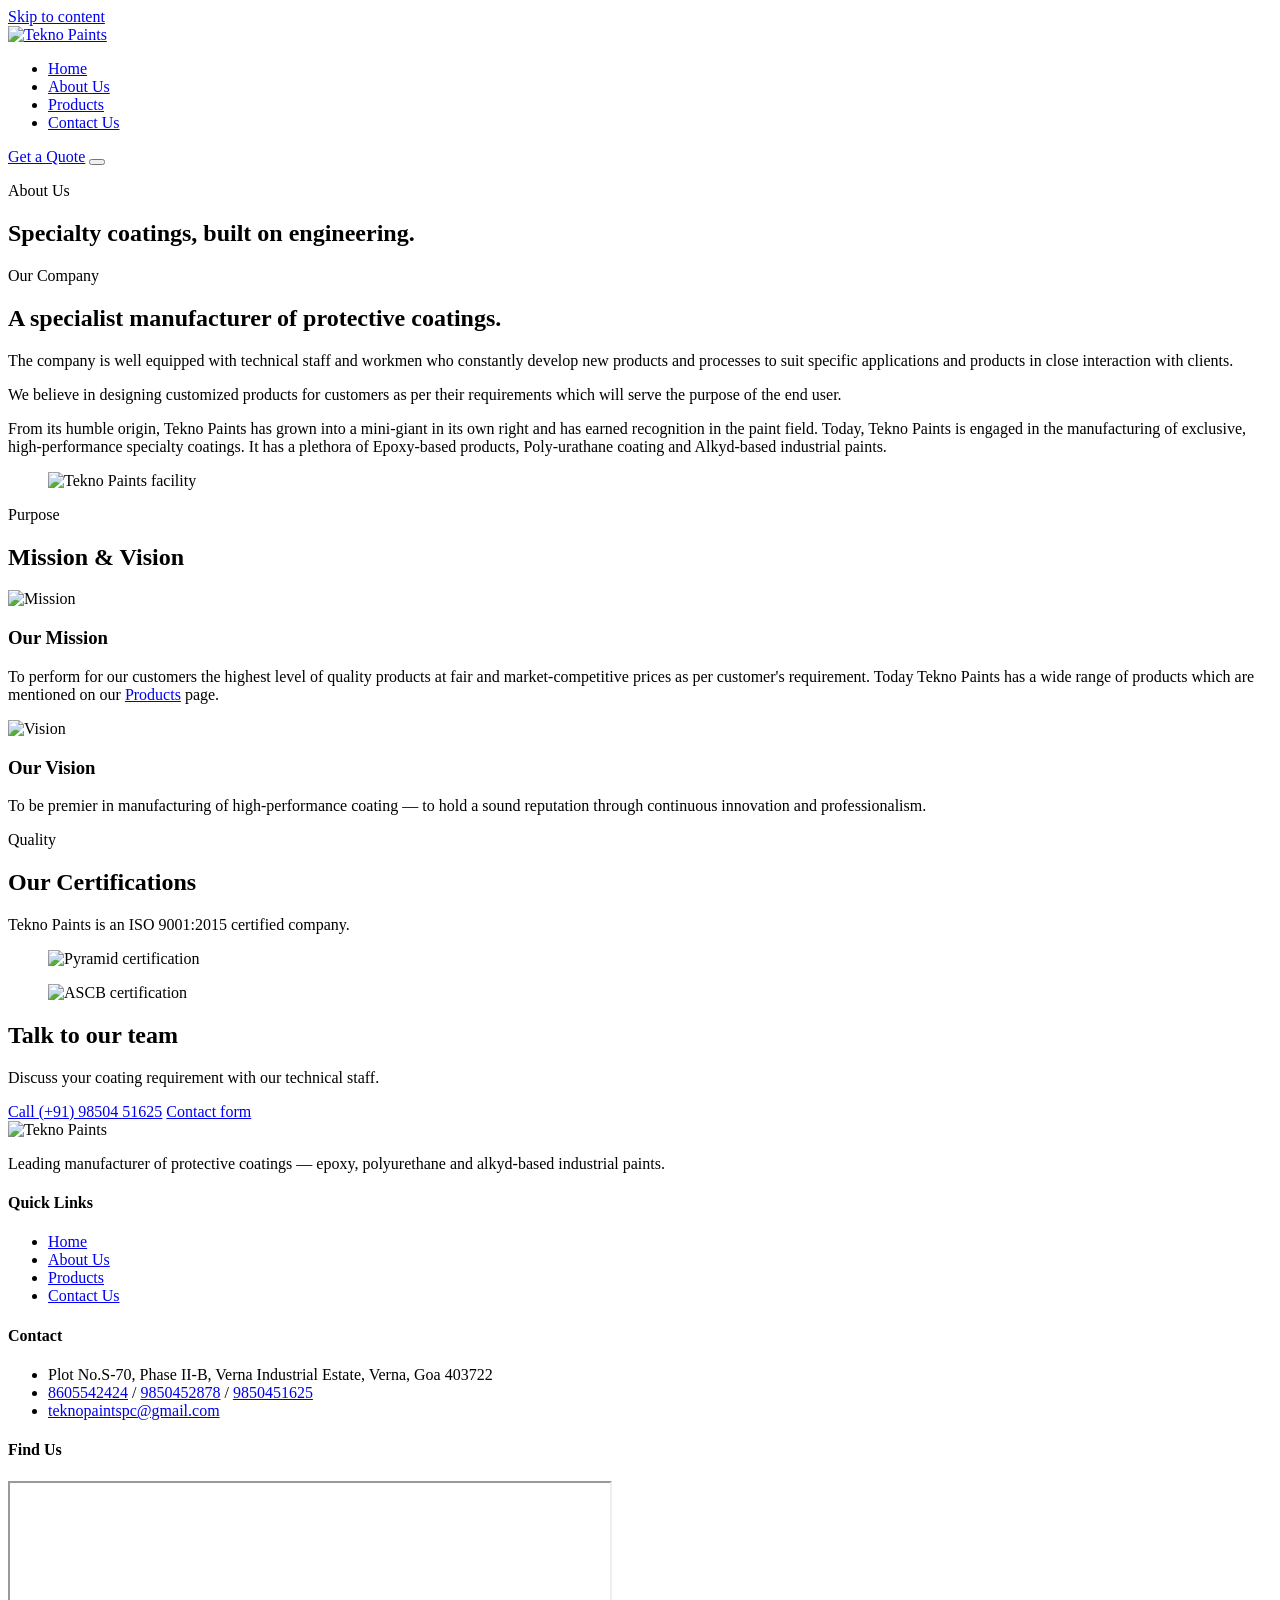
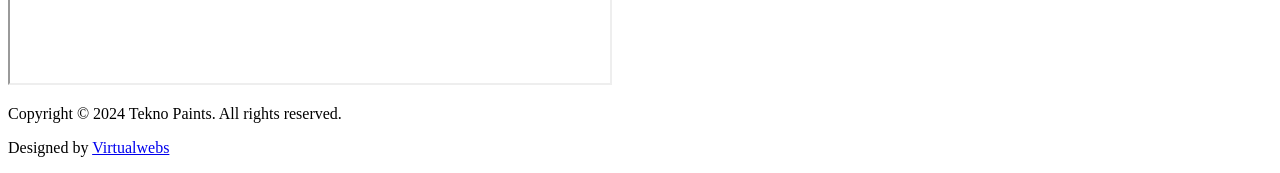
==== about-us/index.html @ 9f4a23ed "Add About Us page HTML structure This file contains the complete HTML structure for the About Us pag" ====
<!DOCTYPE html>
<html lang="en">
<head>
<meta charset="UTF-8">
<meta name="viewport" content="width=device-width, initial-scale=1.0">
<title>About Us | Tekno Paints</title>
<meta name="description" content="Tekno Paints started its journey in 2016 and is today a leading manufacturer of exclusive, high-performance specialty coatings — epoxy, polyurethane and alkyd-based industrial paints.">
<link rel="canonical" href="https://teknopaints.com/about-us/">
<meta name="theme-color" content="#382f89">
<meta property="og:type" content="website">
<meta property="og:site_name" content="Tekno Paints">
<meta property="og:title" content="About Us | Tekno Paints">
<meta property="og:description" content="From a humble origin in 2016 to a specialist manufacturer of high-performance protective coatings.">
<meta property="og:url" content="https://teknopaints.com/about-us/">
<meta property="og:image" content="https://teknopaints.com/wp-content/uploads/2021/11/tacnopaintslogo.png">
<link rel="icon" href="/wp-content/uploads/2021/11/cropped-logo-32x32.png" sizes="32x32">
<link rel="apple-touch-icon" href="/wp-content/uploads/2021/11/cropped-logo-180x180.png">
<link rel="preconnect" href="https://fonts.gstatic.com" crossorigin>
<link href="https://fonts.googleapis.com/css2?family=Raleway:wght@400;500;600;700;800&family=Open+Sans:wght@400;500;600&display=swap" rel="stylesheet">
<link rel="stylesheet" href="/assets/css/style.css">
<script type="application/ld+json">
{
  "@context": "https://schema.org",
  "@type": "AboutPage",
  "name": "About Us",
  "url": "https://teknopaints.com/about-us/",
  "mainEntity": {
    "@type": "Organization",
    "name": "Tekno Paints",
    "foundingDate": "2016",
    "url": "https://teknopaints.com/",
    "logo": "https://teknopaints.com/wp-content/uploads/2021/11/tacnopaintslogo.png"
  }
}
</script>
</head>
<body>
<a class="skip-link" href="#main">Skip to content</a>

<header class="site-header" id="siteHeader">
  <div class="container header-inner">
    <a href="/" class="brand" aria-label="Tekno Paints — Home">
      <img src="/wp-content/uploads/2021/11/tacnopaintslogo.png" alt="Tekno Paints" width="600" height="471">
    </a>
    <nav class="nav" id="primaryNav" aria-label="Primary">
      <ul>
        <li><a href="/">Home</a></li>
        <li><a href="/about-us/" aria-current="page">About Us</a></li>
        <li><a href="/products/">Products</a></li>
        <li><a href="/contact/">Contact Us</a></li>
      </ul>
    </nav>
    <a href="/contact/" class="btn btn-accent header-cta">Get a Quote</a>
    <button class="nav-toggle" id="navToggle" aria-label="Toggle navigation" aria-expanded="false" aria-controls="primaryNav">
      <span></span><span></span><span></span>
    </button>
  </div>
</header>

<main id="main">

  <section class="page-hero page-hero-small" aria-label="About Us">
    <div class="container">
      <p class="eyebrow">About Us</p>
      <h1>Specialty coatings, built on engineering.</h1>
    </div>
  </section>

  <section class="section" aria-label="Our Company">
    <div class="container grid-2">
      <div class="reveal">
        <p class="eyebrow eyebrow-dark">Our Company</p>
        <h2>A specialist manufacturer of protective coatings.</h2>
        <p>The company is well equipped with technical staff and workmen who constantly develop new products and processes to suit specific applications and products in close interaction with clients.</p>
        <p>We believe in designing customized products for customers as per their requirements which will serve the purpose of the end user.</p>
        <p>From its humble origin, Tekno Paints has grown into a mini-giant in its own right and has earned recognition in the paint field. Today, Tekno Paints is engaged in the manufacturing of exclusive, high-performance specialty coatings. It has a plethora of Epoxy-based products, Poly-urathane coating and Alkyd-based industrial paints.</p>
      </div>
      <figure class="media-frame reveal">
        <img src="/wp-content/uploads/2021/11/business-07-300x200.jpg" alt="Tekno Paints facility" loading="lazy" width="300" height="200">
      </figure>
    </div>
  </section>

  <section class="section section-mist" aria-label="Mission and Vision">
    <div class="container">
      <header class="section-head">
        <p class="eyebrow eyebrow-dark">Purpose</p>
        <h2>Mission &amp; Vision</h2>
      </header>
      <div class="grid-2">
        <article class="card reveal">
          <div class="card-media card-media-center">
            <img src="/wp-content/uploads/2021/11/mission-300x225.png" alt="Mission" loading="lazy" width="300" height="225">
          </div>
          <div class="card-body">
            <h3>Our Mission</h3>
            <p>To perform for our customers the highest level of quality products at fair and market-competitive prices as per customer's requirement. Today Tekno Paints has a wide range of products which are mentioned on our <a href="/products/">Products</a> page.</p>
          </div>
        </article>
        <article class="card reveal">
          <div class="card-media card-media-center">
            <img src="/wp-content/uploads/2021/11/Vission-for-tekno-paints-300x288.png" alt="Vision" loading="lazy" width="300" height="288">
          </div>
          <div class="card-body">
            <h3>Our Vision</h3>
            <p>To be premier in manufacturing of high-performance coating — to hold a sound reputation through continuous innovation and professionalism.</p>
          </div>
        </article>
      </div>
    </div>
  </section>

  <section class="section section-parallax" aria-label="Our Certifications">
    <div class="parallax-bg" style="background-image:url('/wp-content/uploads/2021/11/Paints.jpg')" aria-hidden="true"></div>
    <div class="container">
      <header class="section-head section-head-light">
        <p class="eyebrow">Quality</p>
        <h2>Our Certifications</h2>
        <p class="section-lede">Tekno Paints is an ISO 9001:2015 certified company.</p>
      </header>
      <div class="cert-grid">
        <figure class="cert-item reveal">
          <img src="/wp-content/uploads/2021/11/pyramid-219x300.png" alt="Pyramid certification" loading="lazy" width="219" height="300">
        </figure>
        <figure class="cert-item reveal">
          <img src="/wp-content/uploads/2021/11/ASCB-219x300.png" alt="ASCB certification" loading="lazy" width="219" height="300">
        </figure>
      </div>
    </div>
  </section>

  <section class="cta-band" aria-label="Contact call to action">
    <div class="container cta-inner">
      <div>
        <h2>Talk to our team</h2>
        <p>Discuss your coating requirement with our technical staff.</p>
      </div>
      <div class="cta-actions">
        <a class="btn btn-accent" href="tel:+919850451625">Call (+91) 98504 51625</a>
        <a class="btn btn-ghost" href="/contact/">Contact form</a>
      </div>
    </div>
  </section>

</main>

<footer class="site-footer">
  <div class="container footer-top">
    <div class="footer-brand">
      <img src="/wp-content/uploads/2021/11/tacnopaintslogo-300x236.png" alt="Tekno Paints" width="300" height="236">
      <p>Leading manufacturer of protective coatings — epoxy, polyurethane and alkyd-based industrial paints.</p>
    </div>
    <div class="footer-col">
      <h4>Quick Links</h4>
      <ul>
        <li><a href="/">Home</a></li>
        <li><a href="/about-us/">About Us</a></li>
        <li><a href="/products/">Products</a></li>
        <li><a href="/contact/">Contact Us</a></li>
      </ul>
    </div>
    <div class="footer-col">
      <h4>Contact</h4>
      <ul class="contact-list">
        <li>Plot No.S-70, Phase II-B, Verna Industrial Estate, Verna, Goa 403722</li>
        <li><a href="tel:+918605542424">8605542424</a> / <a href="tel:+919850452878">9850452878</a> / <a href="tel:+919850451625">9850451625</a></li>
        <li><a href="mailto:teknopaintspc@gmail.com">teknopaintspc@gmail.com</a></li>
      </ul>
    </div>
    <div class="footer-col footer-map">
      <h4>Find Us</h4>
      <iframe title="Tekno Paints location" src="https://www.google.com/maps/embed?pb=!1m18!1m12!1m3!1d4444.634633057286!2d73.92838452111691!3d15.376824888580234!2m3!1f0!2f0!3f0!3m2!1i1024!2i768!4f13.1!3m3!1m2!1s0x3bbfb9aafde27345%3A0x2d143a81a51e34ba!2sTekno%20Paints!5e0!3m2!1sen!2sin!4v1637125696912!5m2!1sen!2sin" width="600" height="200" loading="lazy" referrerpolicy="no-referrer-when-downgrade"></iframe>
    </div>
  </div>
  <div class="footer-bottom">
    <div class="container footer-bottom-inner">
      <p>Copyright © <span id="year">2024</span> Tekno Paints. All rights reserved.</p>
      <p>Designed by <a href="https://virtualwebs.co/" rel="noopener">Virtualwebs</a></p>
    </div>
  </div>
</footer>

<script src="/assets/js/main.js" defer></script>
</body>
</html>
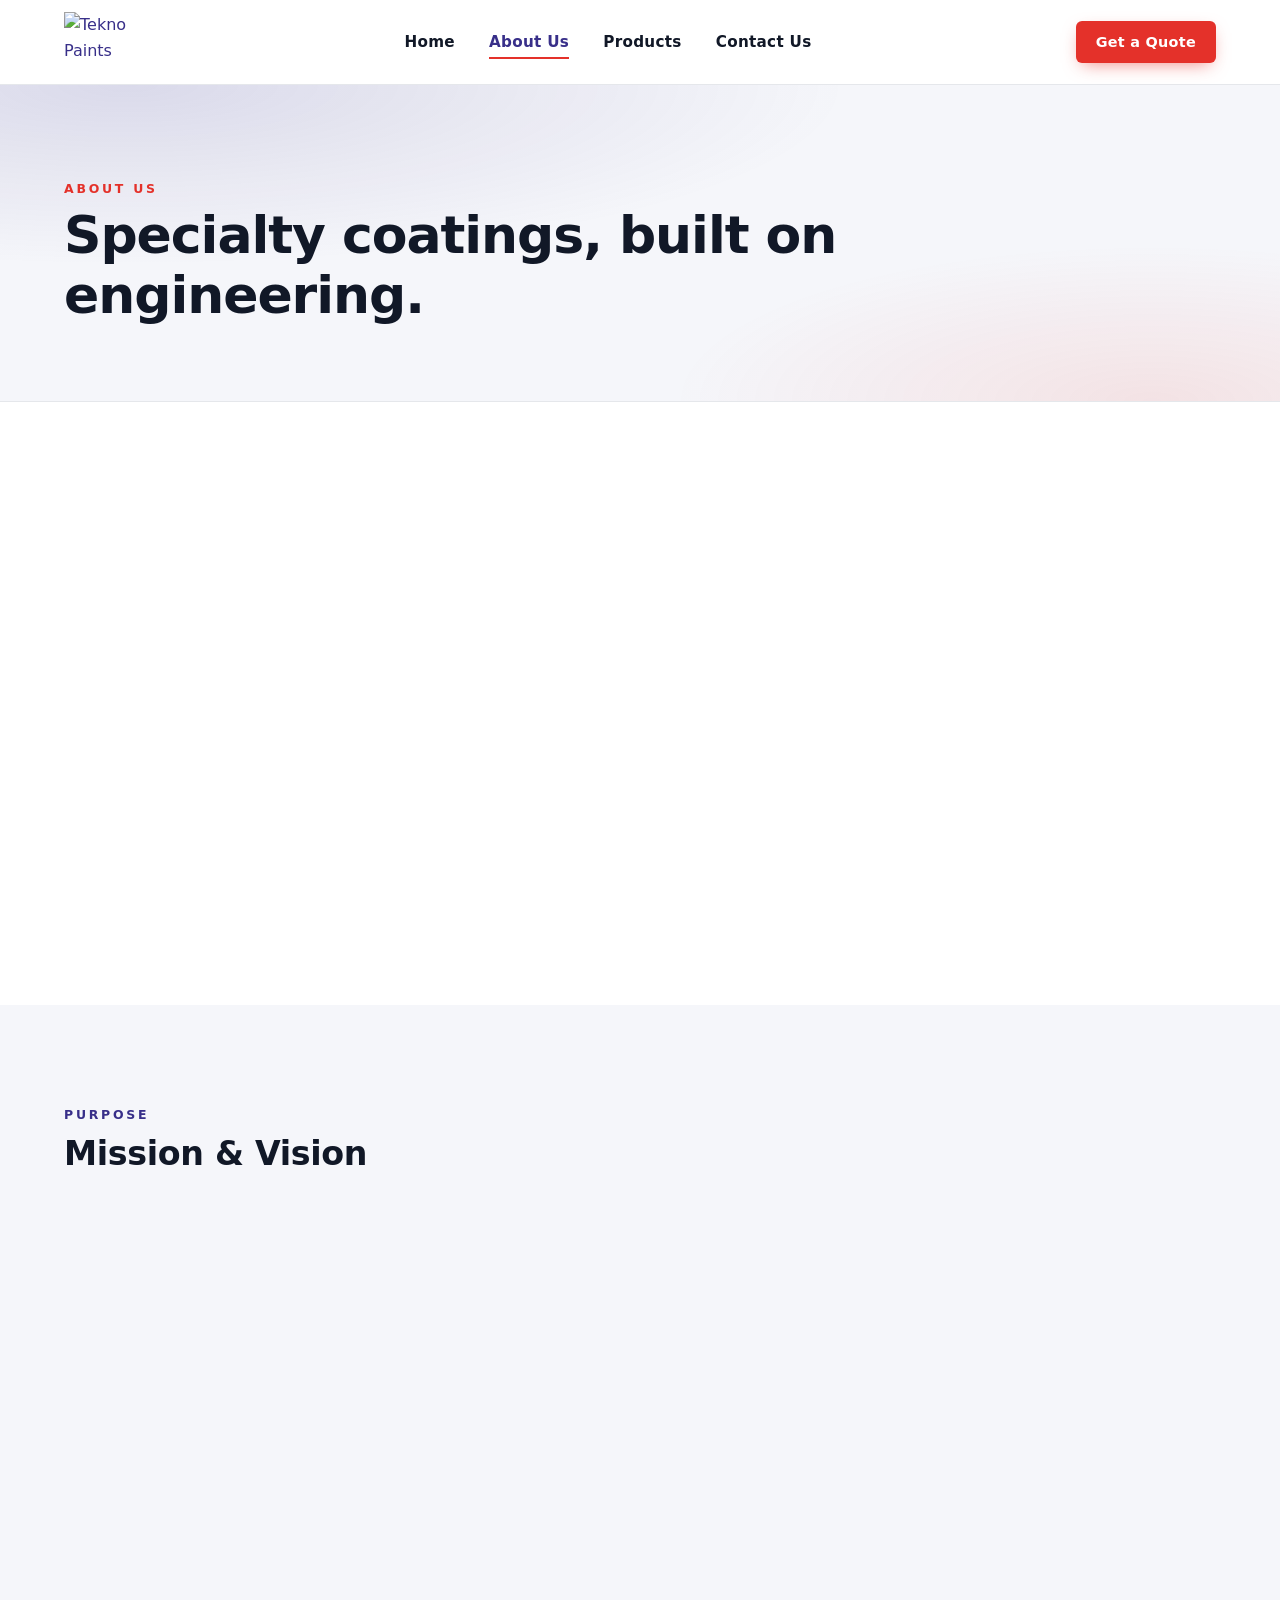
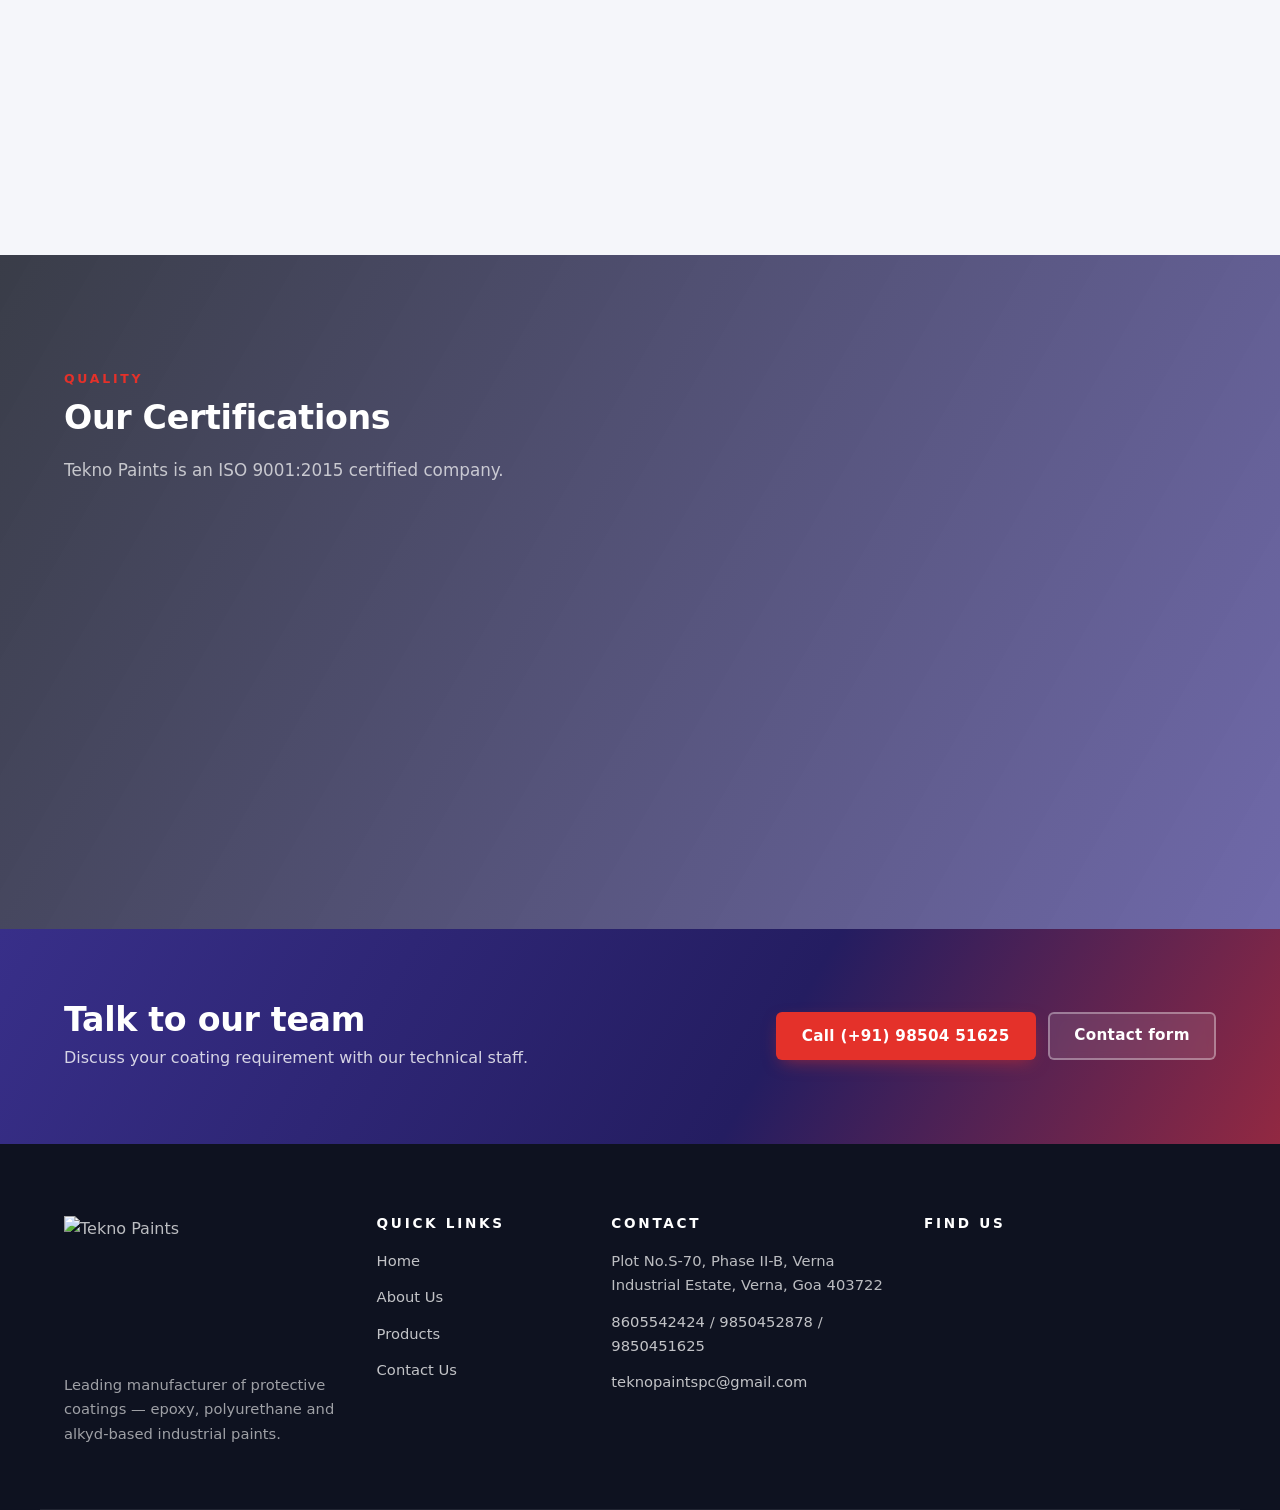
==== commit 50322817: "Fix CSS path in about-us page - change from absolute to relative path" ====
--- a/about-us/index.html
+++ b/about-us/index.html
@@ -4,7 +4,7 @@
 <meta charset="UTF-8">
 <meta name="viewport" content="width=device-width, initial-scale=1.0">
 <title>About Us | Tekno Paints</title>
-<meta name="description" content="Tekno Paints started its journey in 2016 and is today a leading manufacturer of exclusive, high-performance specialty coatings — epoxy, polyurethane and alkyd-based industrial paints.">
+<meta name="description" content="Tekno Paints started its journey in 2016 and is today a leading manufacturer of exclusive, high-performance specialty coatings — epoxy, polyurethane and alkyd-ba[...]
 <link rel="canonical" href="https://teknopaints.com/about-us/">
 <meta name="theme-color" content="#382f89">
 <meta property="og:type" content="website">
@@ -17,7 +17,7 @@
 <link rel="apple-touch-icon" href="/wp-content/uploads/2021/11/cropped-logo-180x180.png">
 <link rel="preconnect" href="https://fonts.gstatic.com" crossorigin>
 <link href="https://fonts.googleapis.com/css2?family=Raleway:wght@400;500;600;700;800&family=Open+Sans:wght@400;500;600&display=swap" rel="stylesheet">
-<link rel="stylesheet" href="/assets/css/style.css">
+<link rel="stylesheet" href="../assets/css/style.css">
 <script type="application/ld+json">
 {
   "@context": "https://schema.org",
@@ -71,9 +71,9 @@
       <div class="reveal">
         <p class="eyebrow eyebrow-dark">Our Company</p>
         <h2>A specialist manufacturer of protective coatings.</h2>
-        <p>The company is well equipped with technical staff and workmen who constantly develop new products and processes to suit specific applications and products in close interaction with clients.</p>
+        <p>The company is well equipped with technical staff and workmen who constantly develop new products and processes to suit specific applications and products in close interaction with clie[...]
         <p>We believe in designing customized products for customers as per their requirements which will serve the purpose of the end user.</p>
-        <p>From its humble origin, Tekno Paints has grown into a mini-giant in its own right and has earned recognition in the paint field. Today, Tekno Paints is engaged in the manufacturing of exclusive, high-performance specialty coatings. It has a plethora of Epoxy-based products, Poly-urathane coating and Alkyd-based industrial paints.</p>
+        <p>From its humble origin, Tekno Paints has grown into a mini-giant in its own right and has earned recognition in the paint field. Today, Tekno Paints is engaged in the manufacturing of e[...]
       </div>
       <figure class="media-frame reveal">
         <img src="/wp-content/uploads/2021/11/business-07-300x200.jpg" alt="Tekno Paints facility" loading="lazy" width="300" height="200">
@@ -94,7 +94,7 @@
           </div>
           <div class="card-body">
             <h3>Our Mission</h3>
-            <p>To perform for our customers the highest level of quality products at fair and market-competitive prices as per customer's requirement. Today Tekno Paints has a wide range of products which are mentioned on our <a href="/products/">Products</a> page.</p>
+            <p>To perform for our customers the highest level of quality products at fair and market-competitive prices as per customer's requirement. Today Tekno Paints has a wide range of produc[...]
           </div>
         </article>
         <article class="card reveal">
@@ -169,7 +169,7 @@
     </div>
     <div class="footer-col footer-map">
       <h4>Find Us</h4>
-      <iframe title="Tekno Paints location" src="https://www.google.com/maps/embed?pb=!1m18!1m12!1m3!1d4444.634633057286!2d73.92838452111691!3d15.376824888580234!2m3!1f0!2f0!3f0!3m2!1i1024!2i768!4f13.1!3m3!1m2!1s0x3bbfb9aafde27345%3A0x2d143a81a51e34ba!2sTekno%20Paints!5e0!3m2!1sen!2sin!4v1637125696912!5m2!1sen!2sin" width="600" height="200" loading="lazy" referrerpolicy="no-referrer-when-downgrade"></iframe>
+      <iframe title="Tekno Paints location" src="https://www.google.com/maps/embed?pb=!1m18!1m12!1m3!1d4444.634633057286!2d73.92838452111691!3d15.376824888580234!2m3!1f0!2f0!3f0!3m2!1i1024!2i768![...]
     </div>
   </div>
   <div class="footer-bottom">
@@ -182,4 +182,4 @@
 
 <script src="/assets/js/main.js" defer></script>
 </body>
-</html>
+</html>
--- a/assets/css/style.css
+++ b/assets/css/style.css
@@ -0,0 +1,587 @@
+ /* =========================================================
+   Tekno Paints — Design System
+   ========================================================= */
+
+:root {
+  --brand: #382f89;
+  --brand-600: #2c256f;
+  --brand-050: #eeecf8;
+  --accent: #e4312a;
+  --accent-600: #c4211b;
+  --ink: #111827;
+  --ink-2: #1f2937;
+  --muted: #6b7280;
+  --line: #e5e7eb;
+  --paper: #ffffff;
+  --mist: #f5f6fa;
+  --mist-2: #eef0f7;
+  --steel: #0e1220;
+  --steel-2: #161c2e;
+  --radius: 6px;
+  --radius-lg: 10px;
+  --shadow-sm: 0 1px 2px rgba(17, 24, 39, .06), 0 1px 1px rgba(17, 24, 39, .04);
+  --shadow-md: 0 8px 24px -8px rgba(17, 24, 39, .18);
+  --shadow-lg: 0 24px 60px -20px rgba(17, 24, 39, .28);
+  --container: 1200px;
+  --font-display: 'Raleway', system-ui, -apple-system, Segoe UI, Roboto, sans-serif;
+  --font-body: 'Open Sans', system-ui, -apple-system, Segoe UI, Roboto, sans-serif;
+  --ease: cubic-bezier(.2, .7, .2, 1);
+}
+
+*, *::before, *::after { box-sizing: border-box; }
+
+html { scroll-behavior: smooth; -webkit-text-size-adjust: 100%; }
+@media (prefers-reduced-motion: reduce) { html { scroll-behavior: auto; } }
+
+body {
+  margin: 0;
+  font-family: var(--font-body);
+  font-size: 16px;
+  line-height: 1.65;
+  color: var(--ink-2);
+  background: var(--paper);
+  -webkit-font-smoothing: antialiased;
+  text-rendering: optimizeLegibility;
+}
+
+img, svg, video, iframe { max-width: 100%; display: block; }
+img { height: auto; }
+a { color: var(--brand); text-decoration: none; transition: color .2s var(--ease); }
+a:hover { color: var(--accent); }
+
+h1, h2, h3, h4, h5, h6 {
+  font-family: var(--font-display);
+  color: var(--ink);
+  font-weight: 600;
+  letter-spacing: -0.01em;
+  line-height: 1.15;
+  margin: 0 0 .6em;
+}
+h1 { font-size: clamp(2rem, 4.4vw, 3.25rem); font-weight: 700; letter-spacing: -0.02em; }
+h2 { font-size: clamp(1.6rem, 2.6vw, 2.25rem); }
+h3 { font-size: 1.2rem; }
+h4 { font-size: 1rem; }
+
+p { margin: 0 0 1em; }
+ul { padding-left: 1.15em; }
+
+::selection { background: var(--brand); color: #fff; }
+
+:focus-visible {
+  outline: 2px solid var(--accent);
+  outline-offset: 3px;
+  border-radius: 3px;
+}
+
+.skip-link {
+  position: absolute; left: -999px; top: -999px;
+  background: var(--brand); color: #fff; padding: .6em 1em;
+  border-radius: var(--radius); z-index: 10000;
+}
+.skip-link:focus { left: 1rem; top: 1rem; }
+
+/* -------- Layout -------- */
+.container {
+  width: 100%;
+  max-width: var(--container);
+  margin: 0 auto;
+  padding: 0 24px;
+}
+@media (max-width: 600px) { .container { padding: 0 18px; } }
+
+.section { padding: 96px 0; }
+.section-mist { background: var(--mist); }
+.section-dark { background: var(--steel); color: rgba(255,255,255,.82); }
+.section-dark h1, .section-dark h2, .section-dark h3, .section-dark h4 { color: #fff; }
+
+.section-head { max-width: 720px; margin-bottom: 56px; }
+.section-lede { color: var(--muted); font-size: 1.05rem; }
+.section-head-light .section-lede { color: rgba(255,255,255,.7); }
+
+.eyebrow {
+  display: inline-block;
+  font-family: var(--font-display);
+  font-size: .78rem;
+  letter-spacing: .22em;
+  text-transform: uppercase;
+  color: var(--accent);
+  margin: 0 0 .75em;
+  font-weight: 600;
+}
+.eyebrow-dark { color: var(--brand); }
+
+.accent { color: var(--accent); }
+
+.center { text-align: center; }
+.mt-lg { margin-top: 32px; }
+
+/* -------- Buttons -------- */
+.btn {
+  display: inline-flex;
+  align-items: center;
+  justify-content: center;
+  gap: .55em;
+  font-family: var(--font-display);
+  font-weight: 600;
+  font-size: .95rem;
+  letter-spacing: .02em;
+  padding: .95em 1.6em;
+  border-radius: var(--radius);
+  border: 2px solid transparent;
+  cursor: pointer;
+  transition: transform .2s var(--ease), background .2s var(--ease), color .2s var(--ease), border-color .2s var(--ease), box-shadow .2s var(--ease);
+  text-align: center;
+  line-height: 1;
+  white-space: nowrap;
+}
+.btn:active { transform: translateY(1px); }
+.btn-accent {
+  background: var(--accent); color: #fff;
+  box-shadow: 0 6px 18px -6px rgba(228, 49, 42, .6);
+}
+.btn-accent:hover { background: var(--accent-600); color: #fff; box-shadow: 0 10px 24px -8px rgba(228, 49, 42, .7); }
+.btn-outline {
+  background: transparent; color: var(--brand); border-color: var(--brand);
+}
+.btn-outline:hover { background: var(--brand); color: #fff; }
+.btn-ghost {
+  background: rgba(255,255,255,.08); color: #fff; border-color: rgba(255,255,255,.35);
+  backdrop-filter: blur(4px);
+}
+.btn-ghost:hover { background: rgba(255,255,255,.15); color: #fff; border-color: rgba(255,255,255,.6); }
+
+.link-arrow {
+  display: inline-flex; align-items: center; gap: .4em;
+  font-family: var(--font-display); font-weight: 600; color: var(--brand);
+  border-bottom: 1px solid transparent; padding-bottom: 2px;
+  transition: gap .2s var(--ease), color .2s var(--ease), border-color .2s var(--ease);
+}
+.link-arrow:hover { color: var(--accent); gap: .7em; border-color: var(--accent); }
+
+/* -------- Header -------- */
+.site-header {
+  position: sticky; top: 0; z-index: 500;
+  background: rgba(255,255,255,.92);
+  backdrop-filter: saturate(180%) blur(10px);
+  border-bottom: 1px solid var(--line);
+  transition: box-shadow .25s var(--ease);
+}
+.site-header.is-scrolled { box-shadow: var(--shadow-sm); }
+
+.header-inner {
+  display: flex; align-items: center; justify-content: space-between;
+  gap: 24px; min-height: 84px;
+}
+
+.brand img {
+  max-height: 60px; width: auto; height: auto;
+  transition: max-height .25s var(--ease);
+}
+.site-header.is-scrolled .brand img { max-height: 48px; }
+
+.nav ul {
+  display: flex; align-items: center; gap: 34px;
+  list-style: none; margin: 0; padding: 0;
+}
+.nav a {
+  position: relative;
+  font-family: var(--font-display);
+  font-weight: 600;
+  font-size: .95rem;
+  letter-spacing: .02em;
+  color: var(--ink);
+  padding: 6px 0;
+}
+.nav a::after {
+  content: ""; position: absolute; left: 0; right: 0; bottom: -2px;
+  height: 2px; background: var(--accent);
+  transform: scaleX(0); transform-origin: left;
+  transition: transform .25s var(--ease);
+}
+.nav a:hover, .nav a[aria-current="page"] { color: var(--brand); }
+.nav a:hover::after, .nav a[aria-current="page"]::after { transform: scaleX(1); }
+
+.header-cta { padding: .8em 1.25em; font-size: .9rem; }
+
+.nav-toggle {
+  display: none;
+  width: 44px; height: 44px;
+  background: transparent; border: 1px solid var(--line);
+  border-radius: var(--radius);
+  cursor: pointer;
+  padding: 0;
+  flex-direction: column; align-items: center; justify-content: center; gap: 5px;
+}
+.nav-toggle span {
+  display: block; width: 20px; height: 2px; background: var(--ink);
+  transition: transform .25s var(--ease), opacity .25s var(--ease);
+}
+.nav-toggle[aria-expanded="true"] span:nth-child(1) { transform: translateY(7px) rotate(45deg); }
+.nav-toggle[aria-expanded="true"] span:nth-child(2) { opacity: 0; }
+.nav-toggle[aria-expanded="true"] span:nth-child(3) { transform: translateY(-7px) rotate(-45deg); }
+
+@media (max-width: 900px) {
+  .header-cta { display: none; }
+  .nav-toggle { display: flex; }
+  .nav {
+    position: absolute; top: 100%; left: 0; right: 0;
+    background: #fff; border-bottom: 1px solid var(--line);
+    max-height: 0; overflow: hidden;
+    transition: max-height .3s var(--ease);
+  }
+  .nav.is-open { max-height: 320px; }
+  .nav ul { flex-direction: column; align-items: stretch; gap: 0; padding: 8px 24px 16px; }
+  .nav a { padding: 14px 0; border-bottom: 1px solid var(--line); display: block; }
+  .nav li:last-child a { border-bottom: 0; }
+  .nav a::after { display: none; }
+}
+
+/* -------- Hero -------- */
+.hero {
+  position: relative; overflow: hidden;
+  min-height: 78vh;
+  display: flex; flex-direction: column; justify-content: center;
+  color: #fff;
+  isolation: isolate;
+}
+.hero-bg { position: absolute; inset: 0; z-index: -2; }
+.hero-bg img { width: 100%; height: 100%; object-fit: cover; }
+.hero-overlay {
+  position: absolute; inset: 0;
+  background:
+    linear-gradient(120deg, rgba(14,18,32,.86) 0%, rgba(56,47,137,.72) 55%, rgba(228,49,42,.55) 100%);
+}
+.hero-content {
+  position: relative;
+  padding: 120px 24px 140px;
+  max-width: 900px;
+}
+.hero h1 {
+  color: #fff; font-size: clamp(2.6rem, 6vw, 4.6rem);
+  letter-spacing: -0.03em; line-height: 1.02; margin-bottom: 20px;
+}
+.hero-lede {
+  font-size: clamp(1.05rem, 1.6vw, 1.25rem);
+  color: rgba(255,255,255,.86); max-width: 640px; margin-bottom: 40px;
+}
+.hero-cta { display: flex; flex-wrap: wrap; gap: 14px; }
+
+.hero-marquee {
+  position: absolute; left: 0; right: 0; bottom: 0;
+  display: flex; gap: 42px;
+  padding: 18px 24px;
+  background: rgba(14,18,32,.72);
+  border-top: 1px solid rgba(255,255,255,.08);
+  backdrop-filter: blur(8px);
+  white-space: nowrap;
+  animation: marquee 40s linear infinite;
+  font-family: var(--font-display); font-size: .82rem;
+  letter-spacing: .22em; text-transform: uppercase;
+  color: rgba(255,255,255,.72);
+}
+.hero-marquee span::before { content: "◆"; color: var(--accent); margin-right: 12px; }
+@keyframes marquee {
+  from { transform: translateX(0); }
+  to { transform: translateX(-50%); }
+}
+@media (prefers-reduced-motion: reduce) {
+  .hero-marquee { animation: none; }
+}
+
+/* -------- Page hero (inner pages) -------- */
+.page-hero {
+  position: relative;
+  padding: 110px 0 70px;
+  background:
+    radial-gradient(1200px 300px at 10% 0%, rgba(56,47,137,.14), transparent 60%),
+    radial-gradient(800px 260px at 90% 100%, rgba(228,49,42,.10), transparent 60%),
+    var(--mist);
+  border-bottom: 1px solid var(--line);
+}
+.page-hero-small { padding: 90px 0 60px; }
+.page-hero h1 { max-width: 900px; margin-bottom: 16px; }
+.page-hero .eyebrow { margin-bottom: .5em; }
+
+.chip-nav { display: flex; flex-wrap: wrap; gap: 10px; margin-top: 24px; }
+.chip {
+  display: inline-flex; align-items: center;
+  font-family: var(--font-display); font-weight: 600; font-size: .85rem;
+  padding: .5em 1em; border-radius: 999px;
+  background: #fff; color: var(--brand);
+  border: 1px solid var(--line);
+  transition: background .2s var(--ease), color .2s var(--ease), border-color .2s var(--ease);
+}
+.chip:hover { background: var(--brand); color: #fff; border-color: var(--brand); }
+
+/* -------- Grid utilities -------- */
+.grid-2 { display: grid; grid-template-columns: 1fr 1fr; gap: 56px; align-items: center; }
+.grid-2-tight { gap: 48px; align-items: start; }
+.grid-3 { display: grid; grid-template-columns: repeat(3, 1fr); gap: 28px; }
+.grid-4 { display: grid; grid-template-columns: repeat(4, 1fr); gap: 24px; }
+
+@media (max-width: 1000px) {
+  .grid-4 { grid-template-columns: repeat(3, 1fr); }
+  .grid-3 { grid-template-columns: repeat(2, 1fr); }
+}
+@media (max-width: 720px) {
+  .grid-2, .grid-3, .grid-4 { grid-template-columns: 1fr; gap: 24px; }
+  .section { padding: 64px 0; }
+  .section-head { margin-bottom: 32px; }
+}
+
+/* -------- Cards -------- */
+.card {
+  background: #fff; border: 1px solid var(--line); border-radius: var(--radius-lg);
+  overflow: hidden; display: flex; flex-direction: column;
+  transition: transform .3s var(--ease), box-shadow .3s var(--ease), border-color .3s var(--ease);
+}
+.card:hover { transform: translateY(-4px); box-shadow: var(--shadow-md); border-color: transparent; }
+
+.card-media { overflow: hidden; background: #0e1220; aspect-ratio: 16/10; }
+.card-media img { width: 100%; height: 100%; object-fit: cover; transition: transform .6s var(--ease); }
+.card:hover .card-media img { transform: scale(1.05); }
+.card-media-center { background: #f7f8fb; display: flex; align-items: center; justify-content: center; padding: 32px; }
+.card-media-center img { object-fit: contain; max-height: 220px; }
+
+.card-body { padding: 26px 26px 30px; }
+.card-body h3 { margin-bottom: 8px; }
+.card-body p { color: var(--muted); margin-bottom: 0; font-size: .95rem; }
+
+/* -------- Media frame -------- */
+.media-frame {
+  border-radius: var(--radius-lg); overflow: hidden;
+  box-shadow: var(--shadow-lg);
+  aspect-ratio: 4/3;
+  margin: 0;
+  background: var(--mist);
+}
+.media-frame img { width: 100%; height: 100%; object-fit: cover; }
+
+/* -------- Product category cards -------- */
+.product-cat { background: #fff; border: 1px solid var(--line); border-radius: var(--radius-lg); overflow: hidden; transition: transform .3s var(--ease), box-shadow .3s var(--ease); }
+.product-cat:hover { transform: translateY(-4px); box-shadow: var(--shadow-md); }
+.product-cat-inner { display: block; padding: 0 0 26px; color: inherit; }
+.product-cat-inner h3 { margin: 22px 26px 8px; }
+.product-cat-inner p { color: var(--muted); font-size: .95rem; margin: 0 26px 18px; }
+.product-cat-inner .link-arrow { margin: 0 26px; }
+.product-cat .card-media { aspect-ratio: 16/10; }
+
+/* -------- Product grid -------- */
+.product {
+  background: #fff; border: 1px solid var(--line); border-radius: var(--radius-lg);
+  padding: 0 0 20px; text-align: center;
+  transition: transform .3s var(--ease), box-shadow .3s var(--ease);
+}
+.product:hover { transform: translateY(-4px); box-shadow: var(--shadow-md); }
+.product-media {
+  background: #f7f8fb; padding: 20px;
+  display: flex; align-items: center; justify-content: center;
+  border-radius: var(--radius-lg) var(--radius-lg) 0 0;
+  aspect-ratio: 16/11;
+}
+.product-media img { max-height: 100%; object-fit: contain; transition: transform .5s var(--ease); }
+.product:hover .product-media img { transform: scale(1.05); }
+.product h3 {
+  font-size: .98rem; font-weight: 600; margin: 18px 18px 0;
+  color: var(--ink); line-height: 1.4;
+}
+
+/* -------- Feature list -------- */
+.feature-row { display: grid; grid-template-columns: repeat(4, 1fr); gap: 28px; margin-top: 56px; }
+.feature {
+  padding: 26px 24px;
+  border: 1px solid rgba(255,255,255,.12);
+  border-radius: var(--radius-lg);
+  background: rgba(255,255,255,.03);
+}
+.feature h4 { color: #fff; margin-bottom: 6px; font-size: 1.05rem; }
+.feature p { color: rgba(255,255,255,.7); font-size: .92rem; margin: 0; }
+@media (max-width: 900px) { .feature-row { grid-template-columns: repeat(2, 1fr); } }
+@media (max-width: 520px) { .feature-row { grid-template-columns: 1fr; } }
+
+/* -------- Certification band -------- */
+.cert-band {
+  display: grid; grid-template-columns: 1fr auto; gap: 48px; align-items: center;
+  background: var(--mist); border: 1px solid var(--line); border-radius: var(--radius-lg);
+  padding: 48px;
+}
+.cert-band h2 { margin-bottom: 12px; }
+.cert-logos { display: flex; gap: 24px; align-items: center; }
+.cert-logos img { height: 130px; width: auto; }
+@media (max-width: 800px) {
+  .cert-band { grid-template-columns: 1fr; padding: 32px; }
+  .cert-logos img { height: 100px; }
+}
+
+.cert-grid {
+  display: grid; grid-template-columns: repeat(2, minmax(0, 220px)); gap: 40px;
+  justify-content: center; align-items: center;
+}
+.cert-item { margin: 0; background: #fff; padding: 32px; border-radius: var(--radius-lg); display: flex; align-items: center; justify-content: center; }
+.cert-item img { max-height: 260px; width: auto; }
+
+/* -------- Parallax section -------- */
+.section-parallax { position: relative; overflow: hidden; padding: 110px 0; color: #fff; }
+.section-parallax .parallax-bg {
+  position: absolute; inset: -60px 0;
+  background-size: cover; background-position: center;
+  transform: translateZ(0);
+  z-index: 0;
+}
+.section-parallax::before {
+  content: ""; position: absolute; inset: 0;
+  background: linear-gradient(120deg, rgba(14,18,32,.82), rgba(56,47,137,.72));
+  z-index: 1;
+}
+.section-parallax .container { position: relative; z-index: 2; }
+.section-parallax h2 { color: #fff; }
+
+/* -------- Clients -------- */
+.client-grid {
+  display: grid; grid-template-columns: repeat(4, 1fr); gap: 20px;
+  list-style: none; padding: 0; margin: 0;
+}
+.client-grid li {
+  background: #fff; border: 1px solid var(--line); border-radius: var(--radius-lg);
+  display: flex; align-items: center; justify-content: center;
+  padding: 26px; min-height: 120px;
+  transition: transform .25s var(--ease), box-shadow .25s var(--ease);
+}
+.client-grid li:hover { transform: translateY(-3px); box-shadow: var(--shadow-md); }
+.client-grid img { max-height: 60px; width: auto; filter: grayscale(1); opacity: .75; transition: filter .3s, opacity .3s; }
+.client-grid li:hover img { filter: none; opacity: 1; }
+@media (max-width: 900px) { .client-grid { grid-template-columns: repeat(3, 1fr); } }
+@media (max-width: 620px) { .client-grid { grid-template-columns: repeat(2, 1fr); } }
+
+/* -------- CTA band -------- */
+.cta-band {
+  background: linear-gradient(120deg, var(--brand) 0%, #241d61 60%, var(--accent) 130%);
+  color: #fff; padding: 72px 0;
+}
+.cta-inner {
+  display: flex; flex-wrap: wrap; gap: 24px;
+  align-items: center; justify-content: space-between;
+}
+.cta-inner h2 { color: #fff; margin-bottom: 6px; }
+.cta-inner p { color: rgba(255,255,255,.8); margin: 0; }
+.cta-actions { display: flex; gap: 12px; flex-wrap: wrap; }
+.cta-band .btn-ghost { background: rgba(255,255,255,.1); }
+
+/* -------- Contact page -------- */
+.contact-grid { display: grid; grid-template-columns: 1fr 1.15fr; gap: 56px; align-items: start; }
+@media (max-width: 900px) { .contact-grid { grid-template-columns: 1fr; } }
+
+.contact-details { list-style: none; padding: 0; margin: 24px 0 32px; display: grid; gap: 22px; }
+.contact-details h4 {
+  font-size: .78rem; letter-spacing: .18em; text-transform: uppercase;
+  color: var(--brand); margin-bottom: 4px;
+}
+.contact-details p { margin: 0; font-size: 1rem; }
+
+.map-frame { border-radius: var(--radius-lg); overflow: hidden; box-shadow: var(--shadow-md); border: 1px solid var(--line); }
+.map-frame iframe { width: 100%; height: 340px; border: 0; display: block; }
+
+.info-card {
+  background: #fff; border: 1px solid var(--line); border-radius: var(--radius-lg);
+  padding: 32px; text-align: center;
+  transition: transform .3s var(--ease), box-shadow .3s var(--ease), border-color .3s var(--ease);
+}
+.info-card:hover { transform: translateY(-4px); box-shadow: var(--shadow-md); border-color: transparent; }
+.info-card img { width: 40px; height: 40px; object-fit: contain; margin: 0 auto 16px; }
+.info-card h3 { margin-bottom: 6px; }
+.info-card p { color: var(--muted); font-size: .93rem; margin: 0; }
+
+/* -------- Form -------- */
+.contact-form {
+  background: #fff; border: 1px solid var(--line); border-radius: var(--radius-lg);
+  padding: 32px; margin-top: 24px;
+}
+.form-row { display: grid; grid-template-columns: 1fr 1fr; gap: 18px; }
+@media (max-width: 620px) { .form-row { grid-template-columns: 1fr; } }
+.field { display: block; margin-bottom: 18px; }
+.field > span {
+  display: block; font-family: var(--font-display); font-weight: 600; font-size: .82rem;
+  letter-spacing: .04em; color: var(--ink-2); margin-bottom: 6px;
+}
+.field input, .field textarea {
+  width: 100%; font-family: inherit; font-size: .95rem;
+  padding: 12px 14px;
+  background: #fff; color: var(--ink);
+  border: 1px solid var(--line); border-radius: var(--radius);
+  transition: border-color .2s var(--ease), box-shadow .2s var(--ease);
+}
+.field textarea { resize: vertical; min-height: 140px; }
+.field input:focus, .field textarea:focus {
+  outline: none; border-color: var(--brand);
+  box-shadow: 0 0 0 4px rgba(56,47,137,.12);
+}
+.field input::placeholder, .field textarea::placeholder { color: #9aa1ad; }
+.field input:invalid:not(:placeholder-shown) { border-color: #d1d5db; }
+
+.form-actions { display: flex; align-items: center; gap: 18px; margin-top: 8px; flex-wrap: wrap; }
+.form-note { margin: 0; color: var(--brand); font-weight: 600; font-size: .9rem; }
+.form-note.is-success { color: #157a3a; }
+.form-note.is-error { color: var(--accent); }
+
+/* -------- 404 -------- */
+.error-page {
+  min-height: 70vh;
+  display: flex; align-items: center;
+  text-align: center;
+  background: var(--mist);
+}
+.error-page .container { max-width: 640px; }
+.error-page h1 { margin-bottom: 12px; }
+.error-page p { color: var(--muted); font-size: 1.05rem; margin-bottom: 32px; }
+.error-page .hero-cta { justify-content: center; }
+
+
+/* -------- Footer -------- */
+.site-footer {
+  background: var(--steel); color: rgba(255,255,255,.72);
+  padding-top: 72px;
+}
+.site-footer h4 {
+  color: #fff; font-family: var(--font-display); font-size: .85rem;
+  letter-spacing: .2em; text-transform: uppercase; margin-bottom: 18px;
+}
+.site-footer a { color: rgba(255,255,255,.75); }
+.site-footer a:hover { color: #fff; }
+
+.footer-top {
+  display: grid;
+  grid-template-columns: 1.4fr 1fr 1.4fr 1.5fr;
+  gap: 40px;
+  padding-bottom: 48px;
+  border-bottom: 1px solid rgba(255,255,255,.08);
+}
+.footer-brand img { max-width: 180px; margin-bottom: 16px; }
+.footer-brand p { color: rgba(255,255,255,.6); font-size: .92rem; }
+.footer-col ul { list-style: none; padding: 0; margin: 0; }
+.footer-col ul li { margin-bottom: 12px; font-size: .92rem; }
+.footer-map iframe { width: 100%; height: 180px; border: 0; border-radius: var(--radius); filter: grayscale(.4); }
+
+@media (max-width: 1000px) {
+  .footer-top { grid-template-columns: 1fr 1fr; }
+}
+@media (max-width: 620px) {
+  .footer-top { grid-template-columns: 1fr; gap: 32px; }
+}
+
+.footer-bottom { padding: 22px 0; }
+.footer-bottom-inner {
+  display: flex; flex-wrap: wrap; gap: 12px;
+  align-items: center; justify-content: space-between;
+  font-size: .85rem; color: rgba(255,255,255,.5);
+}
+.footer-bottom-inner p { margin: 0; }
+
+/* -------- Reveal animations -------- */
+.reveal { opacity: 0; transform: translateY(18px); transition: opacity .7s var(--ease), transform .7s var(--ease); }
+.reveal.is-visible { opacity: 1; transform: none; }
+@media (prefers-reduced-motion: reduce) {
+  .reveal { opacity: 1; transform: none; transition: none; }
+}
+
+/* -------- Accessibility helpers -------- */
+[aria-current="page"] { pointer-events: none; }
